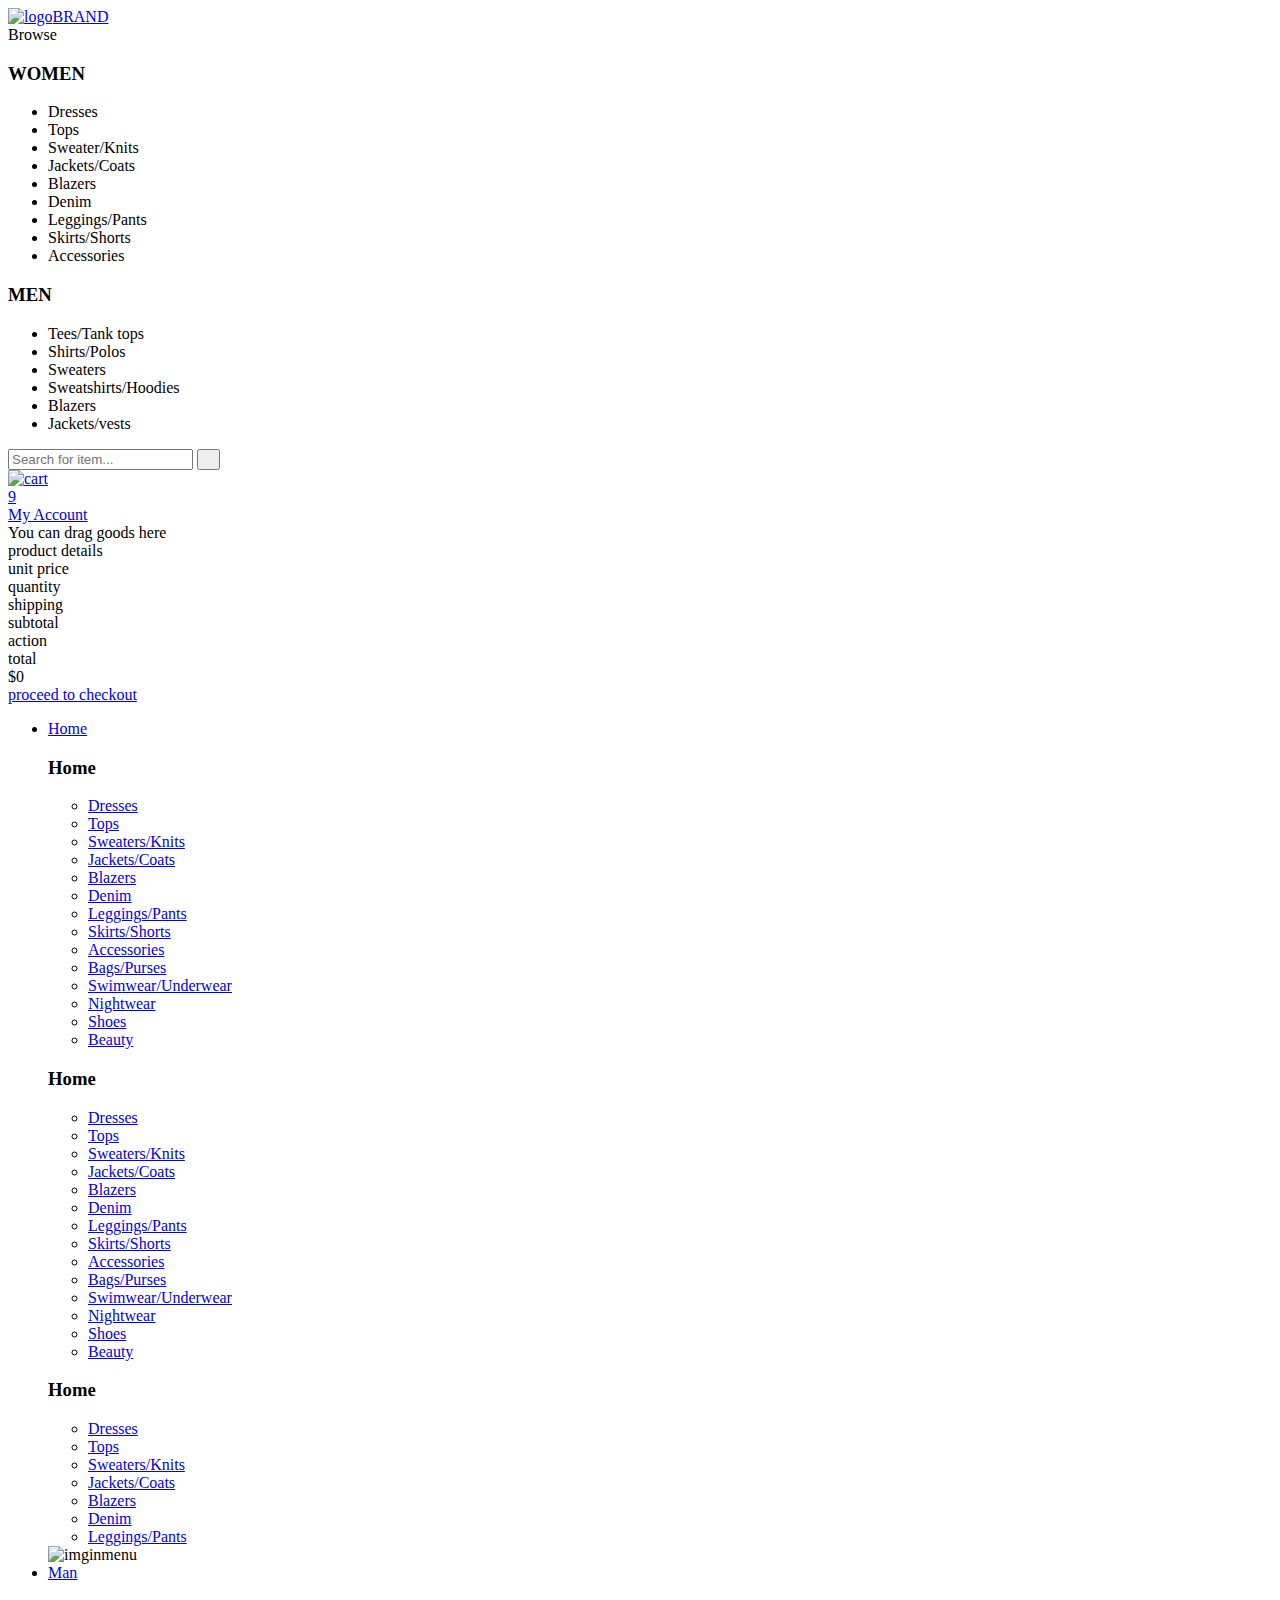
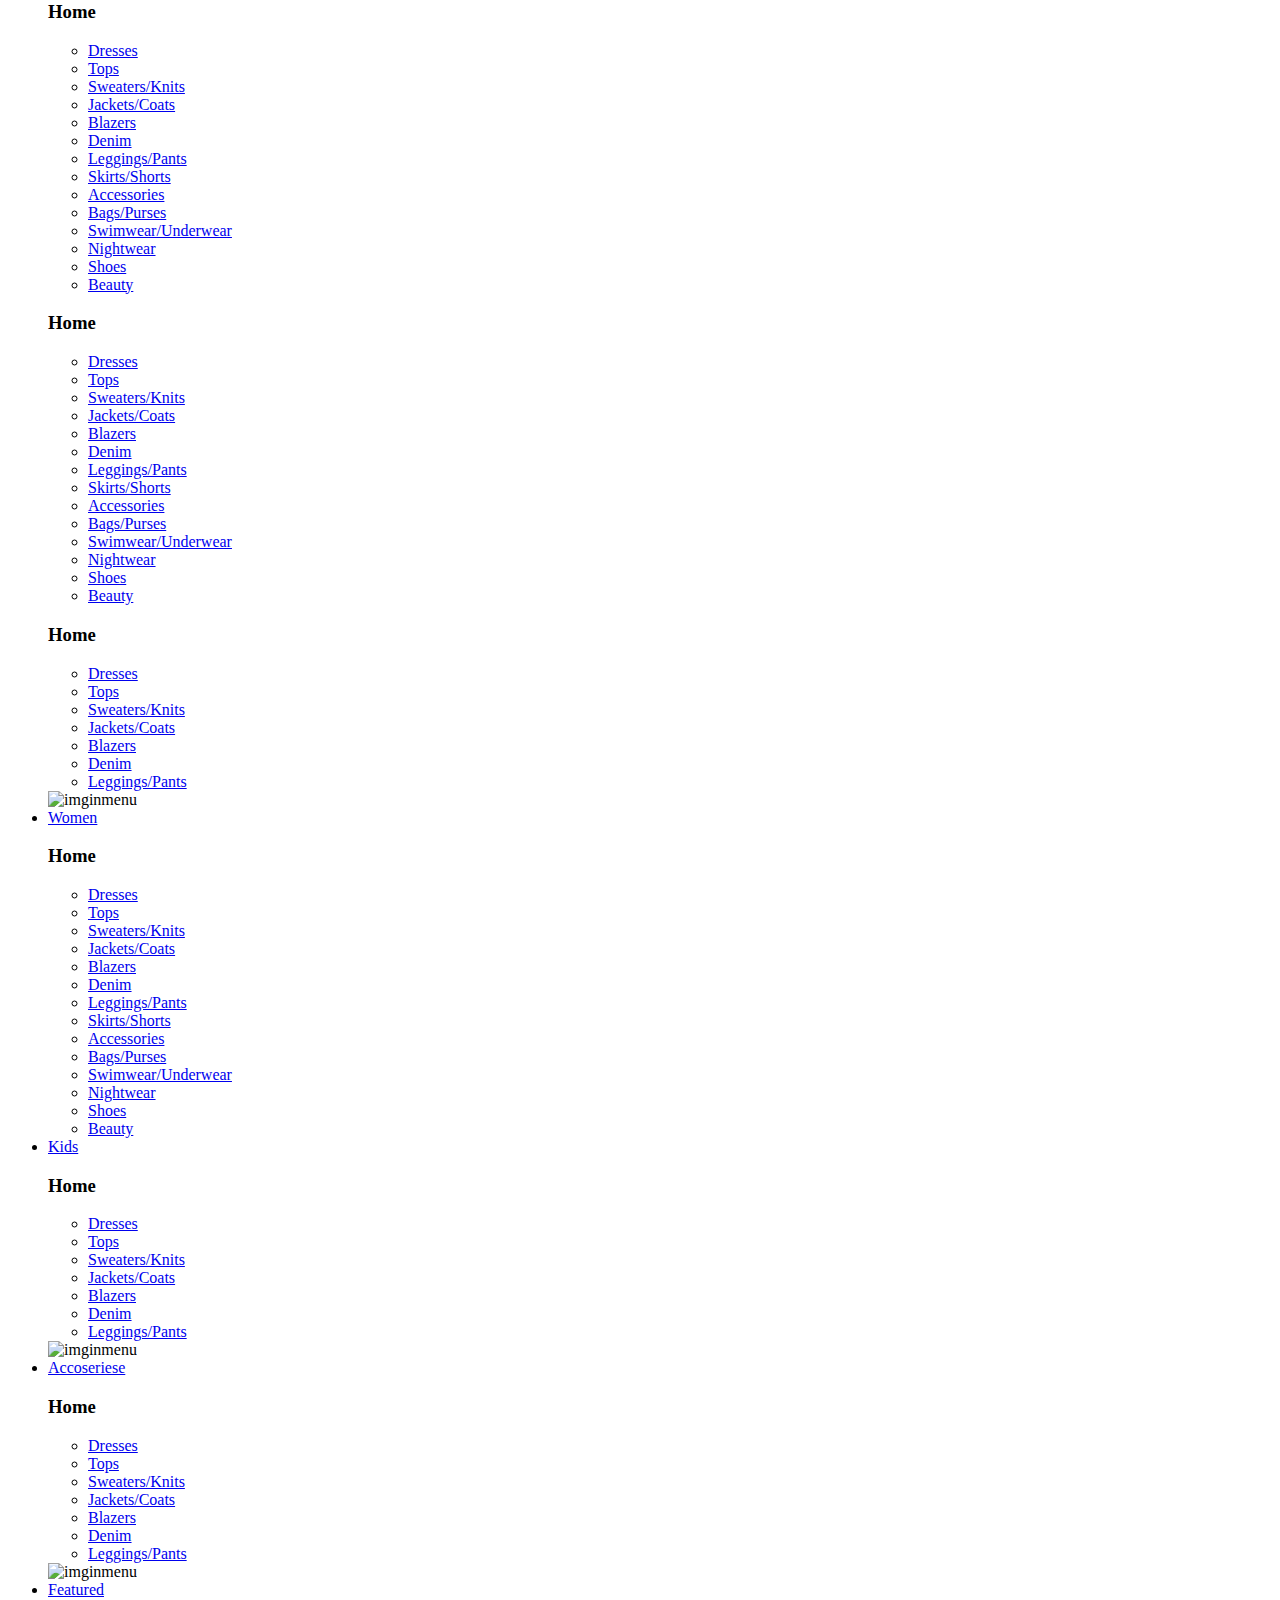
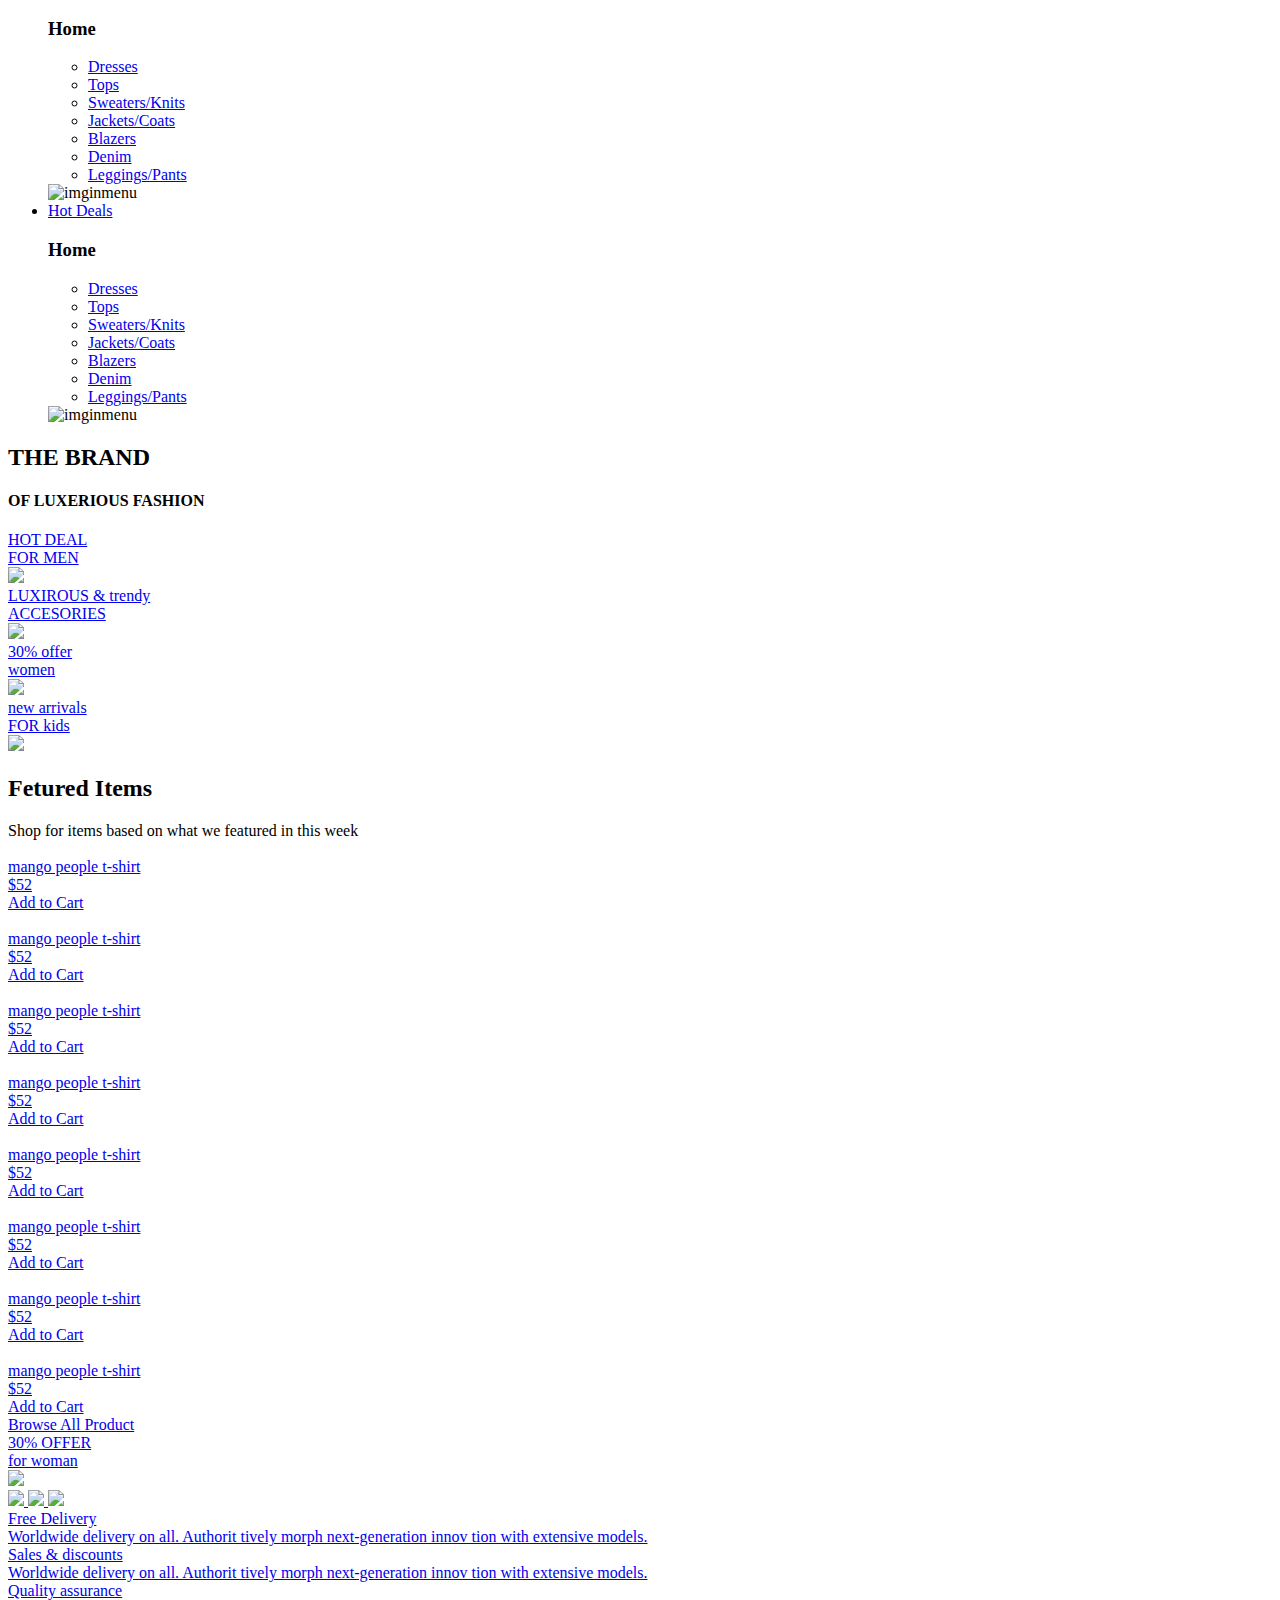
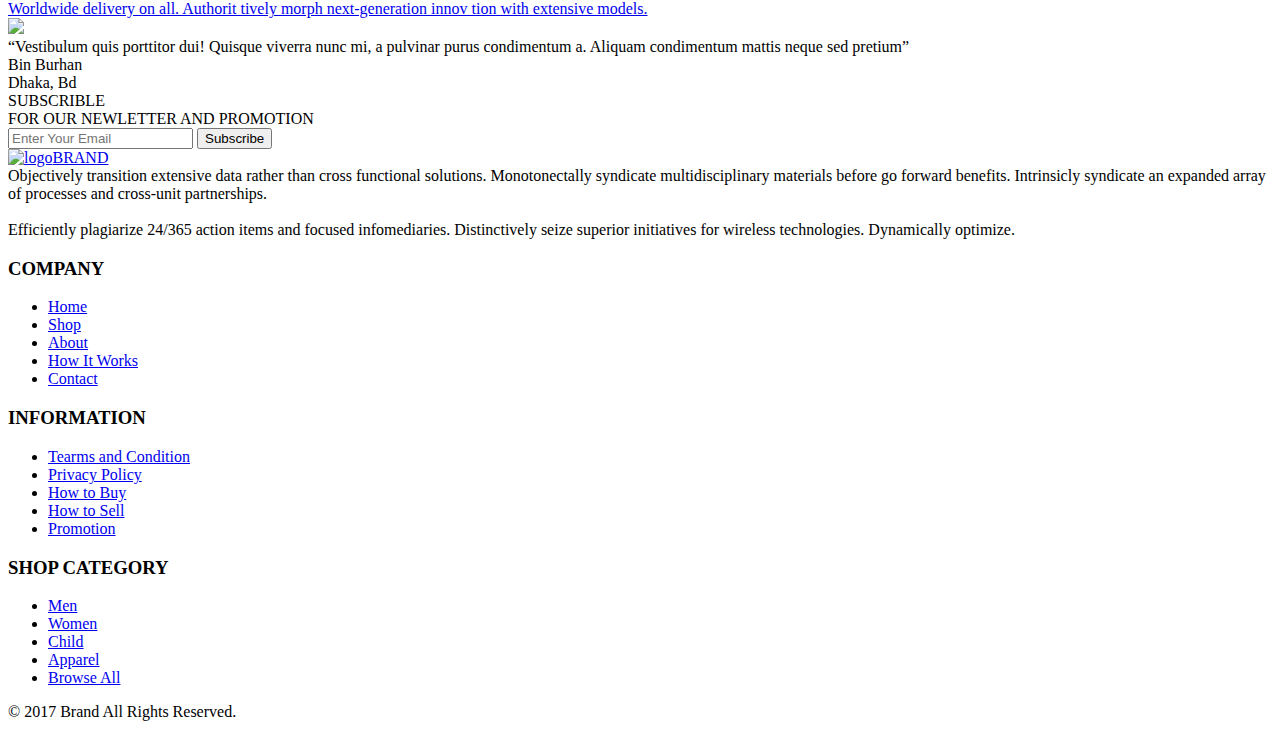
==== index.html @ 6fb7e10f "Финальная версия проекта фронтэнда интернет магазина." ====
<!DOCTYPE html>
<html lang="en">
<head>
    <meta charset="UTF-8">
    <title>Index</title>
    <link rel="stylesheet" href="https://use.fontawesome.com/releases/v5.0.13/css/all.css"
          integrity="sha384-DNOHZ68U8hZfKXOrtjWvjxusGo9WQnrNx2sqG0tfsghAvtVlRW3tvkXWZh58N9jp" crossorigin="anonymous">
    <link rel="stylesheet" href="style/style.css">
</head>
<body>
<header class="header">
    <div class="container header-flex">
        <div class="header-left">
            <a href="index.html" class="link-logo">
                <img src="images/logo.png" alt="logo">BRAN<span>D</span>
            </a>
            <div id="browse-button">Browse&nbsp;
                <div class="browse-open">
                    <div class="sub-menu">
                        <div class="rectangle">
                        </div>
                        <div class="sub-menu-flex">
                            <h3>WOMEN</h3>
                            <ul>
                                <li><a>Dresses</a></li>
                                <li><a>Tops</a></li>
                                <li><a>Sweater/Knits</a></li>
                                <li><a>Jackets/Coats</a></li>
                                <li><a>Blazers</a></li>
                                <li><a>Denim</a></li>
                                <li><a>Leggings/Pants</a></li>
                                <li><a>Skirts/Shorts</a></li>
                                <li><a>Accessories</a></li>
                            </ul>
                            <h3>MEN</h3>
                            <ul>
                                <li><a>Tees/Tank tops</a></li>
                                <li><a>Shirts/Polos</a></li>
                                <li><a>Sweaters</a></li>
                                <li><a>Sweatshirts/Hoodies</a></li>
                                <li><a>Blazers</a></li>
                                <li><a>Jackets/vests</a></li>
                            </ul>
                        </div>
                    </div>
                </div>
            </div>
            <form action="#">
                <input type="text" id="search-field" placeholder="Search for item...">
                <button type="submit" id="search-button">
                    &nbsp;<i class="fas fa-search"></i>&nbsp;
                </button>
            </form>
        </div>
        <div class="header-right">
            <a href="shopping-cart.html"> <img src="images/cart.svg" alt="cart" class="header-right-img">
                <div id="amount-in-cart" class="invisible">9</div>
            </a>
            <a href="product.html" class="button-bap-link">
                <div class="button-brows-all-product">
                    My Account
                    <i class="fas fa-caret-down"></i>
                </div>
            </a>
        </div>
    </div>
    <div class="cartBorder invisible">
        <span id="cart-container-title">You can drag goods here</span>
        <div class="cart-container-wrapper">
            <div id="cart-container">
                <div class="container cart-header">
                    <div class="cart-header-left chr-legend chr-legend-left-title">product details</div>
                    <div class="cart-header-right chr-legend-right-title">
                        <div class="chr-legend chr-legend-title">unit price</div>
                        <div class="chr-legend chr-legend-title">quantity</div>
                        <div class="chr-legend chr-legend-title">shipping</div>
                        <div class="chr-legend chr-legend-title">subtotal</div>
                        <div class="chr-legend chr-legend-title">action</div>
                    </div>
                </div>
            </div>
            <div class="total">
                <div class="grand-total">
                    <div class="grand-total-title">total</div>
                    <div class="grand-total-count">$0</div>
                </div>
                <div class="line"></div>
                <a href="checkout.html"><div class="proceed-to-checkout button-clear-continue">
                    proceed to checkout
                </div></a>
            </div>
        </div>
    </div>
</header>
<nav class="container top-menu-margin">
    <ul class="nav-menu">
        <li><a href="index.html">Home</a>
            <div class="sub-menu">
                <div class="rectangle">
                </div>
                <div class="sub-menu-flex">
                    <h3>Home</h3>
                    <ul>
                        <li><a href="#">Dresses</a></li>
                        <li><a href="#">Tops</a></li>
                        <li><a href="#">Sweaters/Knits</a></li>
                        <li><a href="#">Jackets/Coats</a></li>
                        <li><a href="#">Blazers</a></li>
                        <li><a href="#">Denim</a></li>
                        <li><a href="#">Leggings/Pants</a></li>
                        <li><a href="#">Skirts/Shorts</a></li>
                        <li><a href="#">Accessories</a></li>
                        <li><a href="#">Bags/Purses</a></li>
                        <li><a href="#">Swimwear/Underwear</a></li>
                        <li><a href="#">Nightwear</a></li>
                        <li><a href="#">Shoes</a></li>
                        <li><a href="#">Beauty</a></li>
                    </ul>
                </div>
                <div class="sub-menu-flex">
                    <h3>Home</h3>
                    <ul>
                        <li><a href="#">Dresses</a></li>
                        <li><a href="#">Tops</a></li>
                        <li><a href="#">Sweaters/Knits</a></li>
                        <li><a href="#">Jackets/Coats</a></li>
                        <li><a href="#">Blazers</a></li>
                        <li><a href="#">Denim</a></li>
                        <li><a href="#">Leggings/Pants</a></li>
                        <li><a href="#">Skirts/Shorts</a></li>
                        <li><a href="#">Accessories</a></li>
                        <li><a href="#">Bags/Purses</a></li>
                        <li><a href="#">Swimwear/Underwear</a></li>
                        <li><a href="#">Nightwear</a></li>
                        <li><a href="#">Shoes</a></li>
                        <li><a href="#">Beauty</a></li>
                    </ul>
                </div>
                <div class="sub-menu-flex">
                    <h3>Home</h3>
                    <ul>
                        <li><a href="#">Dresses</a></li>
                        <li><a href="#">Tops</a></li>
                        <li><a href="#">Sweaters/Knits</a></li>
                        <li><a href="#">Jackets/Coats</a></li>
                        <li><a href="#">Blazers</a></li>
                        <li><a href="#">Denim</a></li>
                        <li><a href="#">Leggings/Pants</a></li>
                    </ul>
                    <img src="images/image-in-menu.jpg" alt="imginmenu">
                </div>
            </div>
        </li>
        <li><a href="product.html">Man</a>
            <div class="sub-menu">
                <div class="rectangle">
                </div>
                <div class="sub-menu-flex">
                    <h3>Home</h3>
                    <ul>
                        <li><a href="#">Dresses</a></li>
                        <li><a href="#">Tops</a></li>
                        <li><a href="#">Sweaters/Knits</a></li>
                        <li><a href="#">Jackets/Coats</a></li>
                        <li><a href="#">Blazers</a></li>
                        <li><a href="#">Denim</a></li>
                        <li><a href="#">Leggings/Pants</a></li>
                        <li><a href="#">Skirts/Shorts</a></li>
                        <li><a href="#">Accessories</a></li>
                        <li><a href="#">Bags/Purses</a></li>
                        <li><a href="#">Swimwear/Underwear</a></li>
                        <li><a href="#">Nightwear</a></li>
                        <li><a href="#">Shoes</a></li>
                        <li><a href="#">Beauty</a></li>
                    </ul>
                </div>
                <div class="sub-menu-flex">
                    <h3>Home</h3>
                    <ul>
                        <li><a href="#">Dresses</a></li>
                        <li><a href="#">Tops</a></li>
                        <li><a href="#">Sweaters/Knits</a></li>
                        <li><a href="#">Jackets/Coats</a></li>
                        <li><a href="#">Blazers</a></li>
                        <li><a href="#">Denim</a></li>
                        <li><a href="#">Leggings/Pants</a></li>
                        <li><a href="#">Skirts/Shorts</a></li>
                        <li><a href="#">Accessories</a></li>
                        <li><a href="#">Bags/Purses</a></li>
                        <li><a href="#">Swimwear/Underwear</a></li>
                        <li><a href="#">Nightwear</a></li>
                        <li><a href="#">Shoes</a></li>
                        <li><a href="#">Beauty</a></li>
                    </ul>
                </div>
                <div class="sub-menu-flex">
                    <h3>Home</h3>
                    <ul>
                        <li><a href="#">Dresses</a></li>
                        <li><a href="#">Tops</a></li>
                        <li><a href="#">Sweaters/Knits</a></li>
                        <li><a href="#">Jackets/Coats</a></li>
                        <li><a href="#">Blazers</a></li>
                        <li><a href="#">Denim</a></li>
                        <li><a href="#">Leggings/Pants</a></li>
                    </ul>
                    <img src="images/image-in-menu.jpg" alt="imginmenu">
                </div>
            </div>
        </li>
        <li><a href="single-page.html">Women</a>
            <div class="sub-menu">
                <div class="rectangle">
                </div>
                <div class="sub-menu-flex">
                    <h3>Home</h3>
                    <ul>
                        <li><a href="#">Dresses</a></li>
                        <li><a href="#">Tops</a></li>
                        <li><a href="#">Sweaters/Knits</a></li>
                        <li><a href="#">Jackets/Coats</a></li>
                        <li><a href="#">Blazers</a></li>
                        <li><a href="#">Denim</a></li>
                        <li><a href="#">Leggings/Pants</a></li>
                        <li><a href="#">Skirts/Shorts</a></li>
                        <li><a href="#">Accessories</a></li>
                        <li><a href="#">Bags/Purses</a></li>
                        <li><a href="#">Swimwear/Underwear</a></li>
                        <li><a href="#">Nightwear</a></li>
                        <li><a href="#">Shoes</a></li>
                        <li><a href="#">Beauty</a></li>
                    </ul>
                </div>
            </div>
        </li>
        <li><a href="#">Kids</a>
            <div class="sub-menu">
                <div class="rectangle">
                </div>
                <div class="sub-menu-flex">
                    <h3>Home</h3>
                    <ul>
                        <li><a href="#">Dresses</a></li>
                        <li><a href="#">Tops</a></li>
                        <li><a href="#">Sweaters/Knits</a></li>
                        <li><a href="#">Jackets/Coats</a></li>
                        <li><a href="#">Blazers</a></li>
                        <li><a href="#">Denim</a></li>
                        <li><a href="#">Leggings/Pants</a></li>
                    </ul>
                    <img src="images/image-in-menu.jpg" alt="imginmenu">
                </div>
            </div>
        </li>
        <li><a href="#">Accoseriese</a>
            <div class="sub-menu">
                <div class="rectangle">
                </div>
                <div class="sub-menu-flex">
                    <h3>Home</h3>
                    <ul>
                        <li><a href="#">Dresses</a></li>
                        <li><a href="#">Tops</a></li>
                        <li><a href="#">Sweaters/Knits</a></li>
                        <li><a href="#">Jackets/Coats</a></li>
                        <li><a href="#">Blazers</a></li>
                        <li><a href="#">Denim</a></li>
                        <li><a href="#">Leggings/Pants</a></li>
                    </ul>
                    <img src="images/image-in-menu.jpg" alt="imginmenu">
                </div>
            </div>
        </li>
        <li><a href="#">Featured</a>
            <div class="sub-menu">
                <div class="rectangle">
                </div>
                <div class="sub-menu-flex">
                    <h3>Home</h3>
                    <ul>
                        <li><a href="#">Dresses</a></li>
                        <li><a href="#">Tops</a></li>
                        <li><a href="#">Sweaters/Knits</a></li>
                        <li><a href="#">Jackets/Coats</a></li>
                        <li><a href="#">Blazers</a></li>
                        <li><a href="#">Denim</a></li>
                        <li><a href="#">Leggings/Pants</a></li>
                    </ul>
                    <img src="images/image-in-menu.jpg" alt="imginmenu">
                </div>
            </div>
        </li>
        <li><a href="#">Hot Deals</a>
            <div class="sub-menu">
                <div class="rectangle">
                </div>
                <div class="sub-menu-flex">
                    <h3>Home</h3>
                    <ul>
                        <li><a href="#">Dresses</a></li>
                        <li><a href="#">Tops</a></li>
                        <li><a href="#">Sweaters/Knits</a></li>
                        <li><a href="#">Jackets/Coats</a></li>
                        <li><a href="#">Blazers</a></li>
                        <li><a href="#">Denim</a></li>
                        <li><a href="#">Leggings/Pants</a></li>
                    </ul>
                    <img src="images/image-in-menu.jpg" alt="imginmenu">
                </div>
            </div>
        </li>
    </ul>
</nav>
<div class="slider">
    <div class="container slider-content">
        <div class="slider-text container">
            <h2>THE BRAND</h2>
            <h4>OF LUXERIOUS <span>FASHION</span></h4>
        </div>
    </div>
</div>
<div class="container">
    <div class="offer">
        <div class="squares-menu">
            <a href="#">
                <div class="squares-menu-big">
                    <div class="smi-text">
                        HOT DEAL<br> <span>FOR MEN</span>
                    </div>
                    <img src="images/offers/men-in-jacket.jpg" class="sm-img">
                </div>
            </a>
            <a href="#">
                <div class="squares-menu-small">
                    <div class="smi-text">
                        LUXIROUS & trendy <br><span>ACCESORIES</span>
                    </div>
                    <img src="images/offers/accessories.jpg" class="sm-img">
                </div>
            </a>
        </div>
        <div class="squares-menu">
            <a href="#">
                <div class="squares-menu-small">
                    <div class="smi-text">
                        30% offer<br> <span>women</span>
                    </div>
                    <img src="images/offers/woman-in-black.jpg" class="sm-img">
                </div>
            </a>
            <a href="#">
                <div class="squares-menu-big">
                    <div class="smi-text">
                        new arrivals
                        <br><span>FOR kids</span>
                    </div>
                    <img src="images/offers/curly-boy.jpg" class="sm-img">
                </div>
            </a>
        </div>
    </div>
    <div class="featured-items">
        <div class="featured-items-header">
            <h2>Fetured Items</h2>
            Shop for items based on what we featured in this week
        </div>
        <div class="all-product-list">
            <div class="productItem draggable"
                 data-id="11"
                 data-price="52"
                 data-productimgsrc="images/products/product1.jpg"
                 data-alt="mango people t-shirt"
                 data-name="mango people t-shirt"
                 data-color="Red"
                 data-size="XXL"
                 data-shippingTerms="free">
                <a href="single-page.html"><img src="images/products/product1.jpg" class="productItem-img" alt="">
                    <div class="product-name-text">
                        mango people t-shirt
                    </div>
                    <div class="product-price">
                        $52
                    </div>
                </a>
                <div class="add-flex">
                    <a href="#" class="add" data-id="11"
                       data-price="52"
                       data-productimgsrc="images/products/product1.jpg"
                       data-alt="mango people t-shirt"
                       data-name="mango people t-shirt"
                       data-color="Red"
                       data-size="XXL"
                       data-shippingTerms="free"><i class="fas fa-shopping-cart"></i>Add to Cart </a>
                </div>
            </div>
            <div class="productItem draggable"
                 data-id="12"
                 data-price="52"
                 data-productimgsrc="images/products/product2.jpg"
                 data-alt="mango people t-shirt"
                 data-name="mango people t-shirt"
                 data-color="Red"
                 data-size="XXL"
                 data-shippingTerms="free">
                <a href="single-page.html"><img src="images/products/product2.jpg" class="productItem-img" alt="">
                    <div class="product-name-text">
                        mango people t-shirt
                    </div>
                    <div class="product-price">
                        $52
                    </div>
                </a>
                <div class="add-flex">
                    <a href="#" class="add"
                       data-id="12"
                       data-price="52"
                       data-productimgsrc="images/products/product2.jpg"
                       data-alt="mango people t-shirt"
                       data-name="mango people t-shirt"
                       data-color="Red"
                       data-size="XXL"
                       data-shippingTerms="free"><i class="fas fa-shopping-cart"></i>Add to Cart </a>
                </div>
            </div>
            <div class="productItem draggable"
                 data-id="13"
                 data-price="52"
                 data-productimgsrc="images/products/Layer%204.png"
                 data-alt="mango people t-shirt"
                 data-name="mango people t-shirt"
                 data-color="Red"
                 data-size="XXL"
                 data-shippingTerms="free">
                <a href="single-page.html"><img src="images/products/Layer%204.png" class="productItem-img" alt="">
                    <div class="product-name-text">
                        mango people t-shirt
                    </div>
                    <div class="product-price">
                        $52
                    </div>
                </a>
                <div class="add-flex">
                    <a href="single-page.html" class="add"
                       data-id="13"
                       data-price="52"
                       data-productimgsrc="images/products/Layer%204.png"
                       data-alt="mango people t-shirt"
                       data-name="mango people t-shirt"
                       data-color="Red"
                       data-size="XXL"
                       data-shippingTerms="free"><i class="fas fa-shopping-cart"></i>Add to Cart </a>
                </div>
            </div>
            <div class="productItem draggable"
                 data-id="14"
                 data-price="52"
                 data-productimgsrc="images/products/product4.jpg"
                 data-alt="mango people t-shirt"
                 data-name="mango people t-shirt"
                 data-color="Red"
                 data-size="XXL"
                 data-shippingTerms="free">
                <a href="single-page.html"><img src="images/products/product4.jpg" class="productItem-img" alt="">
                    <div class="product-name-text">
                        mango people t-shirt
                    </div>
                    <div class="product-price">
                        $52
                    </div>
                </a>
                <div class="add-flex">
                    <a href="#" class="add"
                       data-id="14"
                       data-price="52"
                       data-productimgsrc="images/products/product4.jpg"
                       data-alt="mango people t-shirt"
                       data-name="mango people t-shirt"
                       data-color="Red"
                       data-size="XXL"
                       data-shippingTerms="free"><i class="fas fa-shopping-cart"></i>Add to Cart </a>
                </div>
            </div>
            <div class="productItem draggable"
                 data-id="15"
                 data-price="52"
                 data-productimgsrc="images/products/product5.jpg"
                 data-alt="mango people t-shirt"
                 data-name="mango people t-shirt"
                 data-color="Red"
                 data-size="XXL"
                 data-shippingTerms="free">
                <a href="single-page.html"><img src="images/products/product5.jpg" class="productItem-img" alt="">
                    <div class="product-name-text">
                        mango people t-shirt
                    </div>
                    <div class="product-price">
                        $52
                    </div>
                </a>
                <div class="add-flex">
                    <a href="single-page.html" class="add"
                       data-id="15"
                       data-price="52"
                       data-productimgsrc="images/products/product5.jpg"
                       data-alt="mango people t-shirt"
                       data-name="mango people t-shirt"
                       data-color="Red"
                       data-size="XXL"
                       data-shippingTerms="free"><i class="fas fa-shopping-cart"></i>Add to Cart </a>
                </div>
            </div>
            <div class="productItem draggable"
                 data-id="16"
                 data-price="52"
                 data-productimgsrc="images/products/product6.jpg"
                 data-alt="mango people t-shirt"
                 data-name="mango people t-shirt"
                 data-color="Red"
                 data-size="XXL"
                 data-shippingTerms="free">
                <a href="single-page.html"><img src="images/products/product6.jpg" class="productItem-img" alt="">
                    <div class="product-name-text">
                        mango people t-shirt
                    </div>
                    <div class="product-price">
                        $52
                    </div>
                </a>
                <div class="add-flex">
                    <a href="#" class="add"
                       data-id="16"
                       data-price="52"
                       data-productimgsrc="images/products/product6.jpg"
                       data-alt="mango people t-shirt"
                       data-name="mango people t-shirt"
                       data-color="Red"
                       data-size="XXL"
                       data-shippingTerms="free"><i class="fas fa-shopping-cart"></i>Add to Cart </a>
                </div>
            </div>
            <div class="productItem draggable"
                 data-id="17"
                 data-price="52"
                 data-productimgsrc="images/products/product7.jpg"
                 data-alt="mango people t-shirt"
                 data-name="mango people t-shirt"
                 data-color="Red"
                 data-size="XXL"
                 data-shippingTerms="free">
                <a href="single-page.html"><img src="images/products/product7.jpg" class="productItem-img" alt="">
                    <div class="product-name-text">
                        mango people t-shirt
                    </div>
                    <div class="product-price">
                        $52
                    </div>
                </a>
                <div class="add-flex">
                    <a href="#" class="add"
                       data-id="17"
                       data-price="52"
                       data-productimgsrc="images/products/product7.jpg"
                       data-alt="mango people t-shirt"
                       data-name="mango people t-shirt"
                       data-color="Red"
                       data-size="XXL"
                       data-shippingTerms="free"><i class="fas fa-shopping-cart"></i>Add to Cart </a>
                </div>
            </div>
            <div class="productItem draggable"
                 data-id="18"
                 data-price="52"
                 data-productimgsrc="images/products/product8.jpg"
                 data-alt="mango people t-shirt"
                 data-name="mango people t-shirt"
                 data-color="Red"
                 data-size="XXL"
                 data-shippingTerms="free">
                <a href="single-page.html"><img src="images/products/product8.jpg" class="productItem-img" alt="">
                    <div class="product-name-text">
                        mango people t-shirt
                    </div>
                    <div class="product-price">
                        $52
                    </div>
                </a>
                <div class="add-flex">
                    <a href="single-page.html" class="add"
                       data-id="18"
                       data-price="52"
                       data-productimgsrc="images/products/product8.jpg"
                       data-alt="mango people t-shirt"
                       data-name="mango people t-shirt"
                       data-color="Red"
                       data-size="XXL"
                       data-shippingTerms="free"><i class="fas fa-shopping-cart"></i>Add to Cart </a>
                </div>
            </div>
        </div>
        <a href="product.html" class="button-bap-link">
            <div class="button-brows-all-product center-position">
                Browse All Product
                <i class="fas fa-long-arrow-alt-right"></i>
            </div>
        </a>
        <a href="#">
            <div class="container special-offer">
                <div class="special-offer-left">
                    <div class="smi-text">
                        <span id="smi-text-span1">30%</span>
                        <span id="smi-text-span2">OFFER</span><br>
                        for woman
                    </div>
                    <img src="images/snow-woman.png" class="special-offer-img">
                </div>
                <div class="special-offer-right">
                    <div class="sor-item-ico">
                        <img src="images/ico/truck-ico.svg">
                        <img src="images/ico/percent-ico.svg">
                        <img src="images/ico/crown-ico.svg">
                    </div>
                    <div class="sor-text">
                        <div class="sor-text-item">
                            <span>Free Delivery</span><br>
                            Worldwide delivery on all.
                            Authorit tively morph next-generation
                            innov tion with extensive models.
                        </div>
                        <div class="sor-text-item">
                            <span>Sales & discounts</span><br>
                            Worldwide delivery on all.
                            Authorit tively morph next-generation
                            innov tion with extensive models.
                        </div>
                        <div class="sor-text-item">
                            <span>Quality assurance</span><br>
                            Worldwide delivery on all.
                            Authorit tively morph next-generation
                            innov tion with extensive models.
                        </div>
                    </div>
                </div>
            </div>
        </a>
    </div>
</div>
<div class="lower-slider">
    <div class="container">
        <div class="lower-slider-left">
            <img src="images/lower-slider/layer-40.png">
            <div class="lower-slider-left-text">“Vestibulum quis porttitor dui!
                Quisque viverra nunc mi,
                a pulvinar purus condimentum a.
                Aliquam condimentum mattis neque sed pretium”<br>
                <span id="lower-slider-span1">Bin Burhan</span><br>
                <span id="lower-slider-span2">Dhaka, Bd</span>
                <div class="slider-button">
                    <div class="slider-button-item">
                    </div>
                    <div class="slider-button-item">
                    </div>
                    <div class="slider-button-item">
                    </div>
                </div>
            </div>
        </div>
        <div class="lower-slider-right">
            <div class="lower-slider-right-text">
                <span id="lower-slider-span3">SUBSCRIBLE<br></span>
                <span id="lower-slider-span4">FOR OUR NEWLETTER AND PROMOTION</span>
            </div>
            <form action="#">
                <input type="email" placeholder="Enter Your Email">
                <button type="submit">
                    Subscribe
                </button>
            </form>
        </div>
    </div>
</div>
<div class="container">
    <div class="bottom-menu">
        <div class="bottom-menu-item">
            <a href="#" class="link-logo" id="bottom-menu-logo">
                <img src="images/logo.png" alt="logo">BRAN<span>D</span>
            </a>
            <div class="bmi-text">
                Objectively transition extensive data rather than cross functional solutions.
                Monotonectally syndicate multidisciplinary materials before go forward benefits. Intrinsicly syndicate
                an expanded array of processes and cross-unit partnerships.<br><br>
                Efficiently plagiarize 24/365 action items and focused infomediaries.
                Distinctively seize superior initiatives for wireless technologies.
                Dynamically optimize.
            </div>
        </div>
        <div class="bottom-menu-item">
            <h3>COMPANY</h3>
            <ul>
                <li><a href="#">Home</a></li>
                <li><a href="#">Shop</a></li>
                <li><a href="#">About</a></li>
                <li><a href="#">How It Works</a></li>
                <li><a href="#">Contact</a></li>
            </ul>
        </div>
        <div class="bottom-menu-item">
            <h3>INFORMATION</h3>
            <ul>
                <li><a href="#">Tearms and Condition</a>
                <li><a href="#">Privacy Policy</a></li>
                <li><a href="#">How to Buy</a></li>
                <li><a href="#">How to Sell</a></li>
                <li><a href="#">Promotion</a></li>
            </ul>
        </div>
        <div class="bottom-menu-item">
            <h3>SHOP CATEGORY</h3>
            <ul>
                <li><a href="#">Men</a></li>
                <li><a href="#">Women</a></li>
                <li><a href="#">Child</a></li>
                <li><a href="#">Apparel</a></li>
                <li><a href="#">Browse All</a></li>
            </ul>
        </div>
    </div>
</div>
<footer>
    <div class="container">
        <div class="footer-left">
            © 2017 Brand All Rights Reserved.
        </div>
        <div class="footer-right">
            <i class="fab fa-facebook-square"></i>
            <i class="fab fa-twitter-square"></i>
            <i class="fab fa-linkedin"></i>
            <i class="fab fa-pinterest-square"></i>
            <i class="fab fa-google-plus-square"></i>
        </div>
    </div>
</footer>
<script src="scripts/jquery-min.js"></script>
<script src="scripts/Cart.js"></script>
<script src="scripts/main.js"></script>
<script src="bower_components/jquery-ui/jquery-ui.min.js"></script>

</body>
</html>
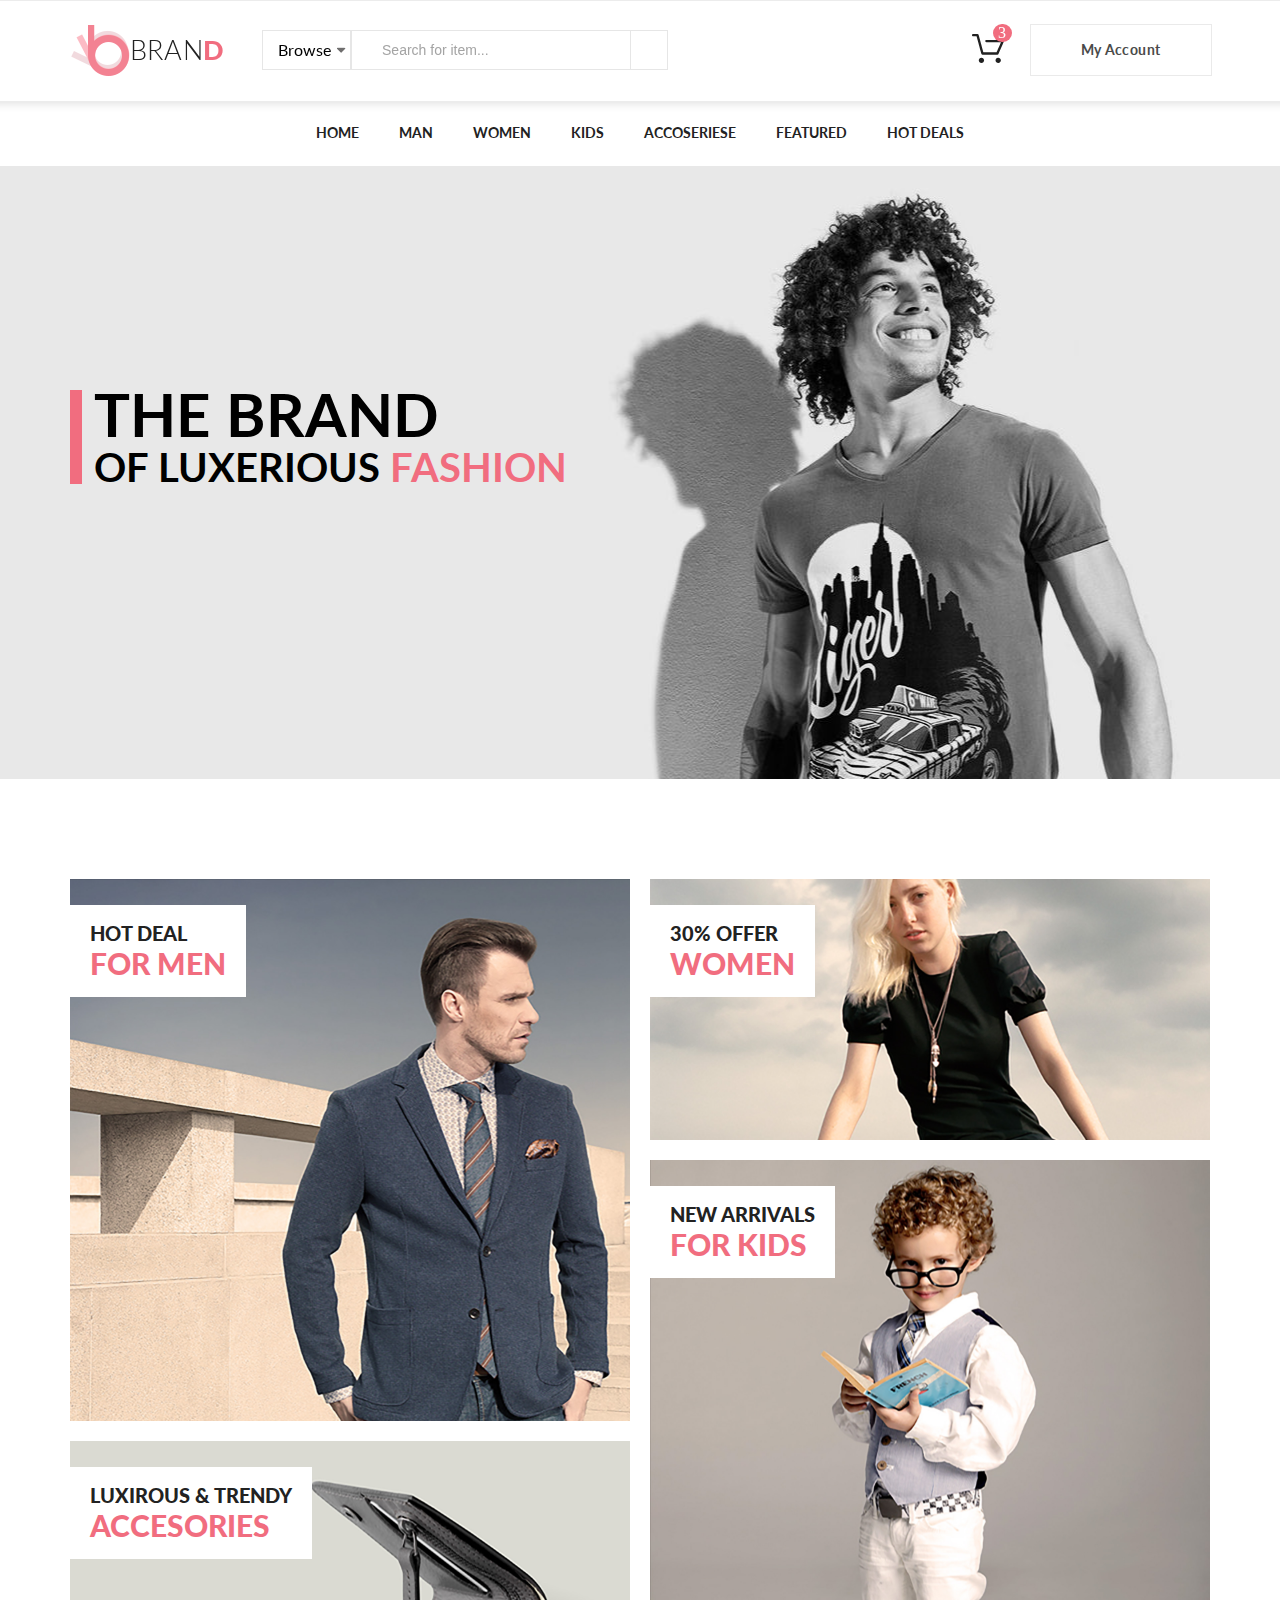
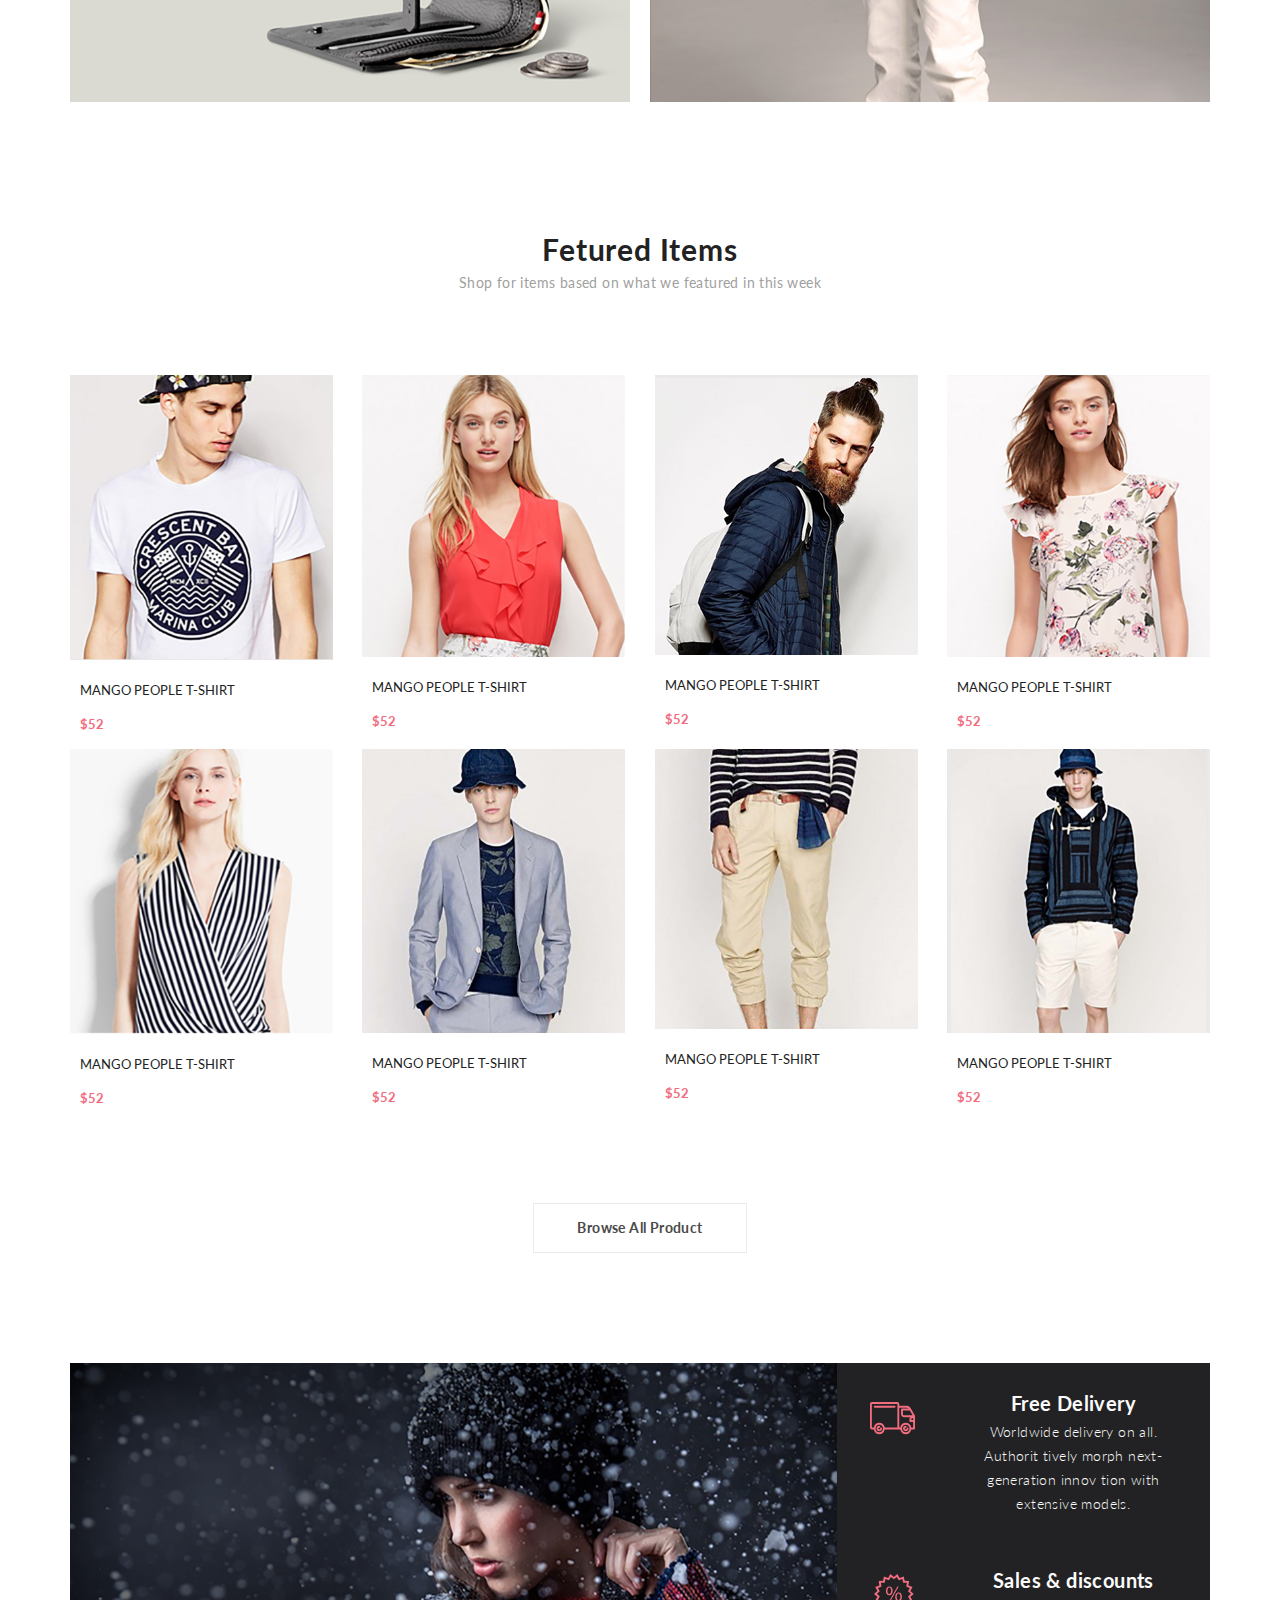
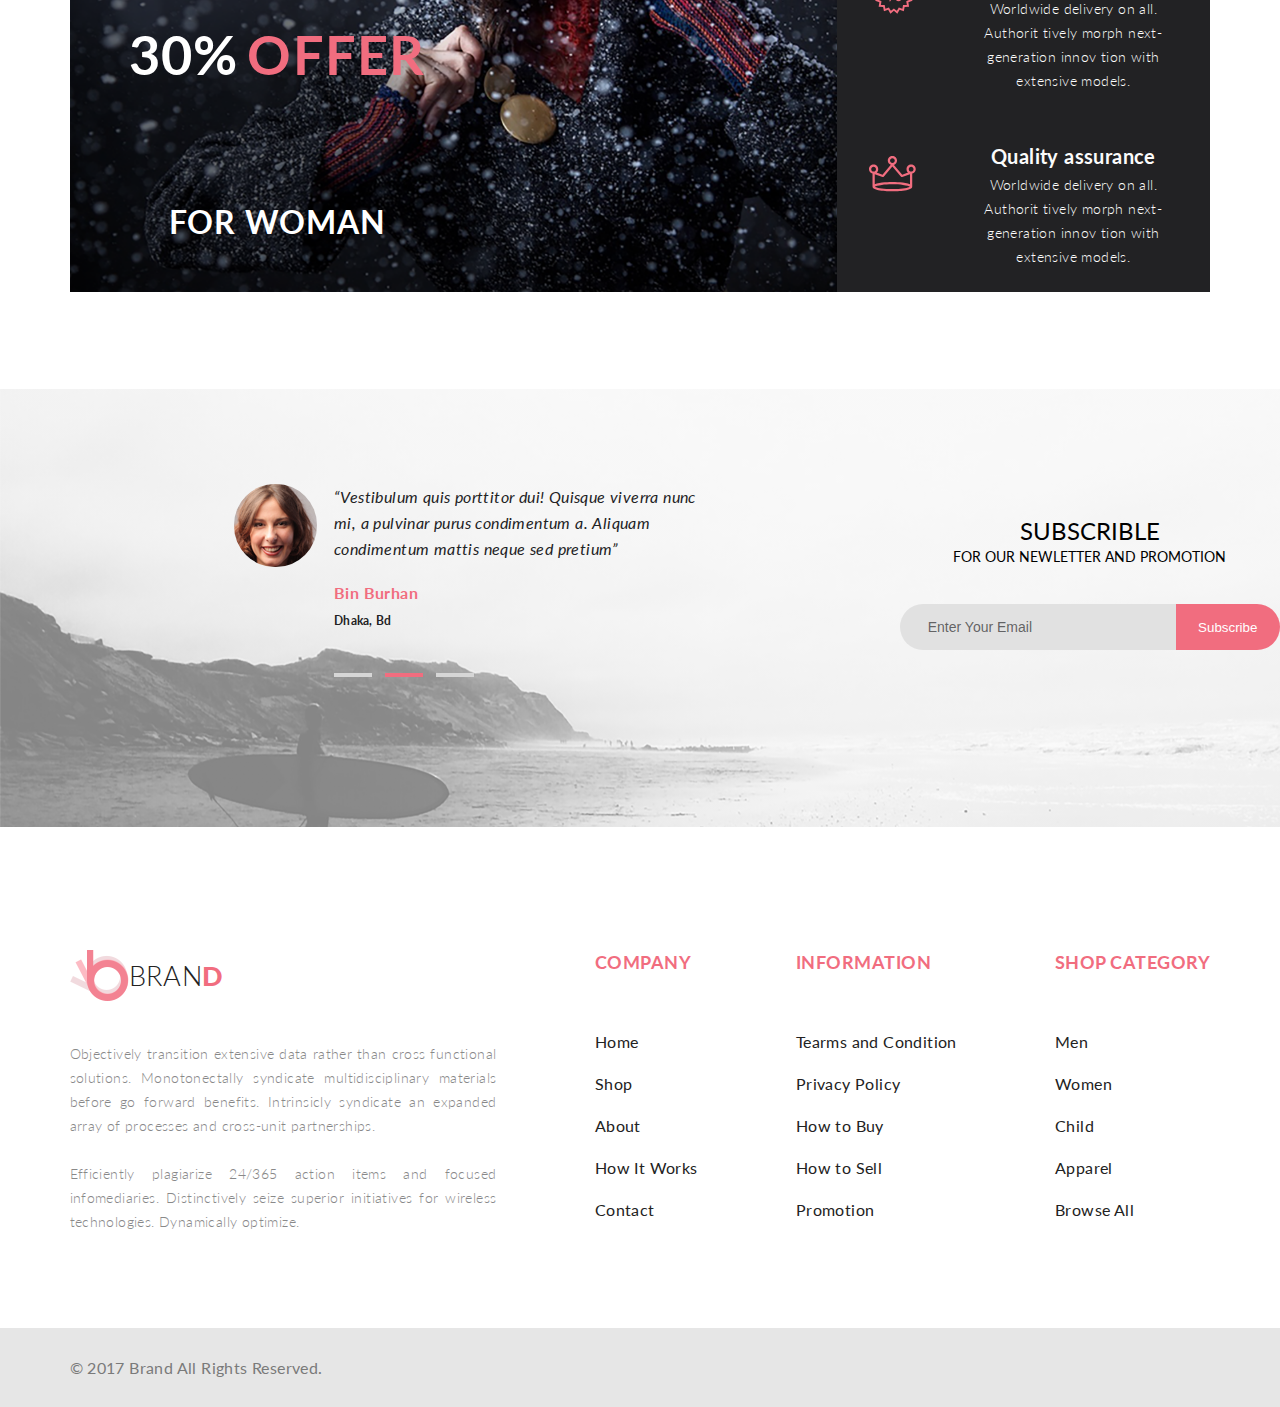
==== commit e0d5d5c1: "Убраны лишние бэкап-файлы" ====
--- a/index.html
+++ b/index.html
@@ -327,7 +327,7 @@
                     <div class="smi-text">
                         HOT DEAL<br> <span>FOR MEN</span>
                     </div>
-                    <img src="images/offers/men-in-jacket.jpg" class="sm-img">
+                    <img src="images/offers/men-in-jacket.jpg" class="sm-img" alt="#">
                 </div>
             </a>
             <a href="#">
@@ -335,7 +335,7 @@
                     <div class="smi-text">
                         LUXIROUS & trendy <br><span>ACCESORIES</span>
                     </div>
-                    <img src="images/offers/accessories.jpg" class="sm-img">
+                    <img src="images/offers/accessories.jpg" class="sm-img" alt="#">
                 </div>
             </a>
         </div>
@@ -345,7 +345,7 @@
                     <div class="smi-text">
                         30% offer<br> <span>women</span>
                     </div>
-                    <img src="images/offers/woman-in-black.jpg" class="sm-img">
+                    <img src="images/offers/woman-in-black.jpg" class="sm-img" alt="#">
                 </div>
             </a>
             <a href="#">
@@ -354,7 +354,7 @@
                         new arrivals
                         <br><span>FOR kids</span>
                     </div>
-                    <img src="images/offers/curly-boy.jpg" class="sm-img">
+                    <img src="images/offers/curly-boy.jpg" class="sm-img" alt="#">
                 </div>
             </a>
         </div>
@@ -611,13 +611,13 @@
                         <span id="smi-text-span2">OFFER</span><br>
                         for woman
                     </div>
-                    <img src="images/snow-woman.png" class="special-offer-img">
+                    <img src="images/snow-woman.png" class="special-offer-img" alt="#">
                 </div>
                 <div class="special-offer-right">
                     <div class="sor-item-ico">
-                        <img src="images/ico/truck-ico.svg">
-                        <img src="images/ico/percent-ico.svg">
-                        <img src="images/ico/crown-ico.svg">
+                        <img src="images/ico/truck-ico.svg" alt="#">
+                        <img src="images/ico/percent-ico.svg" alt="#">
+                        <img src="images/ico/crown-ico.svg" alt="#">
                     </div>
                     <div class="sor-text">
                         <div class="sor-text-item">
@@ -647,7 +647,7 @@
 <div class="lower-slider">
     <div class="container">
         <div class="lower-slider-left">
-            <img src="images/lower-slider/layer-40.png">
+            <img src="images/lower-slider/layer-40.png" alt="#">
             <div class="lower-slider-left-text">“Vestibulum quis porttitor dui!
                 Quisque viverra nunc mi,
                 a pulvinar purus condimentum a.
--- a/style/style.css
+++ b/style/style.css
@@ -0,0 +1,874 @@
+@import url('https://fonts.googleapis.com/css?family=Lato:100,100i,300,300i,400,400i,700,700i,900,900i');
+
+*{
+    margin: 0;
+    padding: 0;
+}
+body {
+    font-family: 'Lato', sans-serif;
+}
+body a{
+    text-decoration: none;
+    color: #222222;
+}
+.container{
+    width: 1141px;
+    margin: 0 auto;
+}
+.header-flex{
+    display: flex;
+    flex-direction: row;
+    justify-content: space-between;
+    align-items: center;
+    margin-top: 19px;
+}
+.header{
+    width: 1616px;
+    height: 100px;
+    box-shadow: 0 0 10px 0 rgba(0, 0, 0, 0.17);
+    background-color: #ffffff;
+    border: solid 1px #ececec;
+    position: fixed;
+    top: 0;
+    left: 50%;
+    margin-left: -808px;
+    z-index: 3;
+}
+.header-left{
+    display: flex;
+    align-items: center;
+}
+.header-right{
+    display: flex;
+    align-items: center;
+    position: relative;
+}
+.header-right-img{
+    margin-right: 26px;
+}
+.header-left a:nth-child(2){
+    font-size: 14px;
+    font-weight: 300;
+    font-style: normal;
+    font-stretch: normal;
+    line-height: 2.29;
+    letter-spacing: 0.4px;
+    text-align: right;
+}
+.link-logo{
+    display: flex;
+    align-items: center;
+    font-size: 27px;
+    font-weight: 300;
+    font-style: normal;
+    font-stretch: normal;
+    line-height: 1.19;
+    letter-spacing: 0.7px;
+    text-align: center;
+    margin-right: 37px;
+}
+.link-logo span{
+    color: #f16d7f;
+    font-weight: 900;
+}
+summary{
+    display: block;
+}
+details[open]{
+    margin-top: 476px;
+    background-color: #ffffff;
+    line-height:28px;
+    font-size: 14px;
+    color: #4f4f4f;
+    padding: 10px;
+    width: 262px;
+    box-sizing: border-box;
+}
+details li{
+    list-style-type: none;
+}
+summary::-webkit-details-marker{
+    display: none;
+}
+summary::after {
+    content: '\25B6';
+    padding-right: 0.5em;
+}
+
+details[open] > summary::after {
+    content: '\25BC';
+}
+summary{
+    height: 38px;
+    width: 87px;
+    line-height: 38px;
+    text-align: center;
+    border: solid 1px #e6e6e6;
+}
+#search-field {
+    height: 40px;
+    width: 280px;
+    background-color: #ffffff;
+    border: solid 1px #e6e6e6;
+    padding-left: 30px;
+    box-sizing: border-box;
+}
+#search-field::-webkit-input-placeholder {
+    color:#a4a4a4;
+    font-size: 14px;
+    font-weight: 300;
+}
+#search-button{
+    height: 40px;
+    width: 38px;
+    margin-left: -5px;
+    background-color: #ffffff;
+    border: solid 1px #e6e6e6;
+}
+.nav-menu{
+    font-size: 14px;
+    font-weight: bold;
+    font-style: normal;
+    font-stretch: normal;
+    line-height: 1.86;
+    letter-spacing: normal;
+    text-align: left;
+    color: #222222;
+    text-transform: uppercase;
+    display: flex;
+    flex-direction: row;
+    justify-content: center;
+}
+.nav-menu li{
+    list-style: none;
+}
+.nav-menu>li{
+    position: relative;
+}
+.nav-menu a{
+    padding: 20px;
+    display: block;
+}
+.sub-menu{
+    padding:20px;
+    border-radius:5px;
+    border:1px solid #e8e8e8;
+    display: none;
+    background-color: white;
+    position: absolute;
+    top:60px;
+    left:-50px;
+}
+.container>.nav-menu>li:hover .sub-menu{
+    display: flex;
+}
+.sub-menu-flex a{
+    padding: 4px ;
+}
+.sub-menu-flex{
+    width: 235px;
+    margin-right: 40px;
+}
+.sub-menu-flex img{
+    width: 235px;
+    margin-top: 22px;
+}
+.sub-menu-flex:last-child{
+    margin-right: 0;
+}
+.sub-menu-flex h3{
+    font-size: 14px;
+    font-weight: bold;
+    font-stretch: normal;
+    line-height: 2.29;
+    letter-spacing: 0.4px;
+    color: #232323;
+    border-bottom: 2px solid #e8e8e8;
+    margin-bottom: 16px;
+}
+.sub-menu-flex li{
+    font-size: 14px;
+    font-weight: normal;
+    font-style: normal;
+    font-stretch: normal;
+    line-height: 2;
+    letter-spacing: 0.4px;
+    color: #646464;
+    text-transform: capitalize;
+}
+.sub-menu-flex a:hover{
+    color: #f16d7f;
+}
+.rectangle{
+    height: 18px;
+    width: 18px;
+    border-top:1px solid #e8e8e8;
+    border-left:1px solid #e8e8e8;
+    position: absolute;
+    top: -10px;
+    left: 75px;
+    transform: rotate(45deg) skewY(-3deg);
+    background: white;
+}
+
+.slider{
+    height: 613px;
+    background-color: #e8e8e8;
+}
+.slider-content{
+    background: url("../images/slider.jpg");
+    background-position: center ;
+    height: 100%;
+}
+.slider-text h2{
+    font-size: 60px;
+    line-height: 48px;
+    padding-bottom: 12px;
+}
+.slider-text h4{
+    font-size: 40px;
+    line-height: 34px;
+}
+.slider-text span{
+    color: #f16d7f;
+}
+.slider-text{
+    margin-top: 224px;
+    float:left;
+    border-left:12px solid #f16d7f;
+    padding-left: 12px;
+}
+.offer{
+    display: flex;
+}
+.squares-menu{
+    display: flex;
+    flex-direction: column;
+    align-content: space-between;
+    margin-top: 100px;
+}
+.squares-menu:nth-child(n){
+    margin-right: 20px;
+}
+.squares-menu:nth-child(2n){
+    margin-right: 0;
+}
+.squares-menu-big{
+    height: 542px;
+    width: 560px;
+    overflow:hidden;
+    position: relative;
+    margin-bottom: 20px;
+}
+.squares-menu-small{
+    height: 261px;
+    width: 560px;
+    overflow:hidden;
+    position: relative;
+    box-sizing: border-box;
+    margin-bottom: 20px;
+}
+.smi-text{
+    position: absolute;
+    top:26px;
+    left:0;
+    text-transform: uppercase;
+    font-size: 20px;
+    font-weight: 900;
+    background-color: white;
+    padding: 16px 20px;
+    z-index: 2;
+}
+.smi-text span{
+    color:#f16d7f;
+    font-size: 30px;
+    font-weight: 900;
+}
+.sm-img{
+    width: 100%;
+}
+.featured-items{
+    font-size: 14px;
+    font-weight: normal;
+    font-style: normal;
+    font-stretch: normal;
+    line-height: 3.86;
+    letter-spacing: 0.4px;
+    text-align: center;
+    color: #9f9f9f;
+}
+.featured-items-header h2{
+    font-size: 30px;
+    font-weight: bold;
+    font-style: normal;
+    font-stretch: normal;
+    line-height: 1.8;
+    letter-spacing: 0.8px;
+    text-align: center;
+    color: #222222;
+    margin-bottom: -20px;
+}
+.featured-items-header{
+    margin-top: 100px;
+    margin-bottom: 65px;
+}
+.productItem{
+    height: 364px;
+    width: 263px;
+    margin-bottom: 10px;
+    position: relative;
+    background-color: #ffffff;
+}
+.productItem-img{
+    width: 100%;
+}
+.productItem-img:hover{
+    filter: brightness(45%);
+}
+.productItem:hover .add-flex{
+    display: flex;
+}
+.product-name-text, .product-price{
+    font-size: 13px;
+    font-weight: normal;
+    font-style: normal;
+    font-stretch: normal;
+    line-height: normal;
+    letter-spacing: normal;
+    text-align: left;
+    color: #222222;
+    text-transform: uppercase;
+    padding-left: 10px;
+}
+.product-price{
+    font-weight: bold;
+    color: #f16d7f;
+}
+.product-name-text{
+    margin-bottom: 18px;
+}
+.product-price{
+    margin-bottom: 21px;
+}
+.add-flex{
+    position: absolute;
+    top:94px;
+    left:70px;
+    width: 123px;
+    display: none;
+}
+.add{
+    padding: 15px;
+    border: solid 1px #ffffff;
+    color: white;
+    font-size: 13px;
+    font-weight: bold;
+}
+.add:hover{
+    background-color: white;
+    color: black;
+}
+.all-product-list{
+    display: flex;
+    flex-flow: row wrap;
+    justify-content: space-between;
+}
+.productItem:nth-child(4n) {
+    margin-right: 0;
+}
+.productItem:hover{
+    box-shadow: 0 5px 8px rgba(0, 0, 0, 0.16);
+}
+.button-brows-all-product{
+    height: 50px;
+    width: 180px;
+    background-color: #ffffff;
+    text-align: center;
+    font-size: 14px;
+    font-weight: bold;
+    font-style: normal;
+    font-stretch: normal;
+    letter-spacing: 0.4px;
+    color: #4a4a4a;
+    line-height: 50px;
+    border: 1px solid #eaeaea;
+}
+.button-brows-all-product:hover{
+    background-color: #f16d7f;
+    color: #ffffff;
+}
+.center-position{
+    width: 212px;
+    height: 48px;
+    margin-top: 80px;
+    margin-bottom: 110px;
+    margin-left: auto;
+    margin-right: auto;
+    line-height: 48px;
+}
+.special-offer{
+    height: 529px;
+    display: flex;
+    margin-bottom: 97px;
+}
+.special-offer-img{
+    height:100%;
+    width: 767px;
+}
+.special-offer-left{
+    position: relative;
+}
+.special-offer-left .smi-text{
+    font-size: 32px;
+    background: none;
+    color: white;
+    font-weight: bold;
+    letter-spacing: 0.8px;
+    margin-top: 146px;
+    margin-left: 39px;
+}
+#smi-text-span1{
+    font-size: 54px;
+    color: white;
+    letter-spacing: 1.3px;
+    font-weight: bold;
+}
+#smi-text-span2{
+    font-size: 54px;
+    letter-spacing: 1.3px;
+    font-weight: bold;
+}
+.special-offer-right{
+    width: 373px;
+    background: #222224;
+}
+.special-offer-right{
+    display: flex;
+}
+.sor-item-ico{
+    height: 100%;
+    padding: 0 31px;
+    display: flex;
+    flex-direction: column;
+    justify-content: space-around;
+    align-items: center;
+}
+.sor-item-ico img{
+    padding-bottom: 50px;
+}
+.sor-text{
+    width: 219px;
+    font-size: 14px;
+    font-weight: 300;
+    line-height: 1.71;
+    color: #fbfbfb;
+    display: flex;
+    flex-direction: column;
+    justify-content: space-around;
+}
+.sor-text-item span{
+    font-size: 20px;
+    font-weight: bold;
+}
+.lower-slider{
+    background: linear-gradient(rgba(255,255,255,0.5), rgba(255,255,255,0.5)), url(../images/feedbackground.jpg);
+    background-size: cover;
+    height: 438px;
+    width: 1609px;
+    margin: 0 auto;
+    position: relative;
+}
+.lower-slider-left img{
+    border-radius: 41px;
+    margin-bottom: 100px;
+    float:left;
+}
+.lower-slider-left{
+    font-size: 16px;
+    font-style: italic;
+    line-height: 1.63;
+    letter-spacing: 0.4px;
+    text-align: left;
+    color: #222224;
+    width: 50%;
+    height: 100%;
+    padding-top: 95px;
+}
+.lower-slider-left-text{
+    max-width: 386px;
+    margin-left: 100px;
+}
+.lower-slider-right{
+    width: 50%;
+    height: 100%;
+    padding-top: 100px;
+}
+.lower-slider .container{
+    display: flex;
+    flex-direction: row;
+    align-items: center;
+}
+#lower-slider-span1{
+    font-size: 16px;
+    font-weight: bold;
+    font-style: normal;
+    font-stretch: normal;
+    line-height: 1.63;
+    letter-spacing: 0.4px;
+    text-align: left;
+    color: #f16d7f;
+    display: inline-block;
+    margin-top: 18px;
+}
+#lower-slider-span2{
+    font-size: 12px;
+    font-weight: bold;
+    font-style: normal;
+    line-height: 1.17;
+    letter-spacing: 0.3px;
+    color: #222224;
+}
+.slider-button-item{
+    background-color: #d6d6d6;
+    width: 38px;
+    height: 4px;
+    margin-right: 13px;
+}
+.slider-button{
+    margin-top: 41px;
+    display:flex;
+    flex-direction: row;
+}
+.slider-button-item:nth-child(2){
+    background-color: #f16d7f;
+}
+.lower-slider-right-text{
+    text-align: center;
+}
+#lower-slider-span3{
+    font-size: 24px;
+}
+#lower-slider-span4{
+    font-size: 14px;
+    line-height: 24px;
+}
+.lower-slider-right form{
+    text-align: center;
+    margin-top: 35px;
+}
+.lower-slider-right input{
+    width: 282px;
+    height: 46px;
+    border-radius: 46px 0 0 46px;
+    background-color: #e1e1e1;
+    border: none;
+    padding-left: 28px;
+    box-sizing: border-box;
+}
+.lower-slider-right input::-webkit-input-placeholder{
+    color: rgba(34, 34, 36, 0.67);
+    font-size:14px;
+}
+.lower-slider-right button{
+    height: 46px;
+    width: 104px;
+    background-color: #f16d7f;
+    border: none;
+    border-radius: 0 46px 46px 0;
+    margin-left: -10px;
+    color: #ffffff;
+}
+.lower-slider{
+    margin-bottom: 123px;
+}
+.bmi-text{
+    max-width: 427px;
+    max-height: 180px;
+    font-size: 14px;
+    font-weight: 300;
+    font-style: normal;
+    font-stretch: normal;
+    line-height: 1.71;
+    letter-spacing: 0.4px;
+    text-align: justify;
+    color: #898989;
+    text-overflow: clip;
+}
+.bottom-menu{
+    display: flex;
+    flex-direction: row;
+    justify-content: space-between;
+}
+.bottom-menu h3{
+    font-size: 18px;
+    font-weight: bold;
+    font-style: normal;
+    font-stretch: normal;
+    line-height: 1.44;
+    letter-spacing: 0.5px;
+    text-align: left;
+    color: #f16d7f;
+    margin-bottom: 45px;
+}
+.bottom-menu li{
+    list-style-type: none;
+    font-size: 16px;
+    font-weight: normal;
+    font-style: normal;
+    font-stretch: normal;
+    line-height: 2.63;
+    letter-spacing: 0.4px;
+    text-align: left;
+    color: #898989;
+}
+.bottom-menu a:hover{
+    color: #f16d7f;
+}
+#bottom-menu-logo{
+    margin-bottom: 41px;
+}
+footer{
+    background-color: #e6e6e6;
+    margin-top: 97px;
+}
+footer .container{
+    height: 79px;
+    display: flex;
+    justify-content: space-between;
+    align-items: center;
+}
+.footer-left{
+    font-size: 16px;
+    font-weight: normal;
+    font-style: normal;
+    font-stretch: normal;
+    line-height: 2.63;
+    letter-spacing: 0.4px;
+    color: #7a7a7a;
+}
+.footer-right{
+    font-size: 32px;
+    color: #ffffff;
+}
+.footer-right i:hover{
+    color: #f16d7f;
+    background: #f7f7f8;
+}
+.footer-right i{
+    background: #b2b2b2;
+    line-height: 27px;
+}
+#browse-button{
+    position: relative;
+    height: 38px;
+    width: 87px;
+    line-height: 38px;
+    text-align: center;
+    border: solid 1px #e6e6e6;
+    margin-bottom: 10px;
+    margin-top: 10px;
+    background-image: url(../images/arrow-down.png);
+    background-repeat: no-repeat;
+    background-position: 95% 50%;
+}
+#browse-button:hover .sub-menu{
+    display: flex;
+    z-index: 1;
+    position: absolute;
+    top: 50px;
+}
+#browse-button:hover{
+    background-image: url(../images/arrow-up.png);
+    background-repeat: no-repeat;
+    background-position: 95% 50%;
+}
+#browse-button ul{
+    list-style: none;
+    text-align: left;
+}
+#browse-button .sub-menu{
+    text-align: left;
+    font-size: 14px;
+}
+#browse-button .sub-menu a{
+    padding: 0;
+}
+#browse-button .sub-menu a:hover{
+    color: #f16d7f;
+}
+#amount-in-cart{
+    background-color: #f16d7f;
+    border-radius: 10px;
+    width: 19px;
+    text-align: center;
+    color: #ffffff;
+    font-family: Lato sans-serif;
+    font-size: 16px;
+    position: absolute;
+    top: 0px;
+    left: 21px;
+}
+.invisible{
+    visibility: hidden;
+}
+.top-menu-margin {
+    margin-top: 100px;
+}
+.droppable{
+    z-index: 2;
+}
+.ui-state-active{
+    height: 450px;
+    transition-duration: 0.15s;
+}
+
+.ui-state-highlight{
+    transition-duration: 0.2s;
+}
+.cartBorder{
+    width: 95%;
+    height: 300px;
+    border: 3px dashed lightgrey;
+    border-radius: 20px;
+    display: flex;
+    justify-content: center;
+    align-items: center;
+    margin: 30px auto 0 auto;
+}
+.ui-draggable-dragging {
+    z-index: 3;
+}
+.squares-menu-big img{
+    height: 542px;
+    width: 560px;
+    -moz-transition: all 1s ease-out;
+    -o-transition: all 1s ease-out;
+    -webkit-transition: all 1s ease-out;
+}
+.squares-menu-small img{
+    height: 261px;
+    width: 560px;
+    -moz-transition: all 1s ease-out;
+    -o-transition: all 1s ease-out;
+    -webkit-transition: all 1s ease-out;
+}
+.squares-menu img:hover{
+    -webkit-transform: scale(1.1);
+    -moz-transform: scale(1.1);
+    -o-transform: scale(1.1);
+}
+.cartBorder{
+    width: 98%;
+    height: 390px;
+    border: 3px dashed lightgrey;
+    border-radius: 20px;
+    display: flex;
+    flex-direction: column;
+    justify-content: center;
+    align-items: center;
+    margin: 30px auto 0 auto;
+    padding-bottom: 33px;
+}
+#cart-container-title{
+    font-size: 25px;
+    display: block;
+    color: lightgrey;
+    margin-top: 35px;
+}.ui-draggable-dragging {
+     z-index: 5;
+ }
+.price{
+    display: flex;
+    flex-direction: column;
+    justify-content: space-between;
+}
+.ui-state-active a, .ui-state-active a:link, .ui-state-active a:visited{
+    color: #222222;
+}
+.ui-state-highlight a, .ui-widget-content .ui-state-highlight a, .ui-widget-header .ui-state-highlight a {
+    color: #222222;
+}
+.prod-image img{
+    height: 100px;
+}
+#cart-container{
+    width: 1348px;
+    display: flex;
+    justify-content: start;
+    overflow-x: auto;
+}
+.cart-header {
+    width: 100px;
+    margin: 10px;
+    color: #222222;
+}
+.chr-legend{
+    text-transform: uppercase;
+}
+.chr-legend-left-title{
+    padding-top: 105px;
+}
+.chr-legend-right-title{
+    padding-top: 58px;
+}
+.chr-legend-title{
+    padding-top: 1px;
+}
+.chr-legend-title:last-child{
+    padding-top: 10px;
+}
+.quantityInputForm::-webkit-outer-spin-button,
+.quantityInputForm::-webkit-inner-spin-button {
+    -webkit-appearance: none;
+    margin: 0;
+}
+.quantity input{
+    text-align: center;
+}
+#search-button:hover{
+    color: #f16d7f;
+}
+.cart-container-wrapper{
+    width: 100%;
+    display: flex;
+    flex-direction: row;
+    justify-content: space-around;
+}
+.grand-total{
+    width: 165px;
+    font-size: 16px;
+    font-weight: bold;
+    display: flex;
+    justify-content: space-between;
+    margin-bottom: 22px;
+    color: #222222;
+    text-transform: uppercase;
+}
+.grand-total-count {
+    color: #f16d7f;
+}
+.button-clear-continue{
+    width: 175px;
+    height: 50px;
+    background: #f16d7f;
+    border: 1px solid #f16d7f;
+    color: #ffffff;
+    text-align: center;
+    line-height: 50px;
+    font-size: 14px;
+    text-transform: uppercase;
+}
+.button-clear-continue:hover{
+    background: #ffffff;
+    border: 1px solid #eaeaea;
+    color: #222222;
+}
+.total{
+    margin-right: 10px;
+    position: relative;
+    bottom: -65%;
+}
+.ui-state-active{
+    height: 545px;
+    transition-duration: 0.15s;
+}